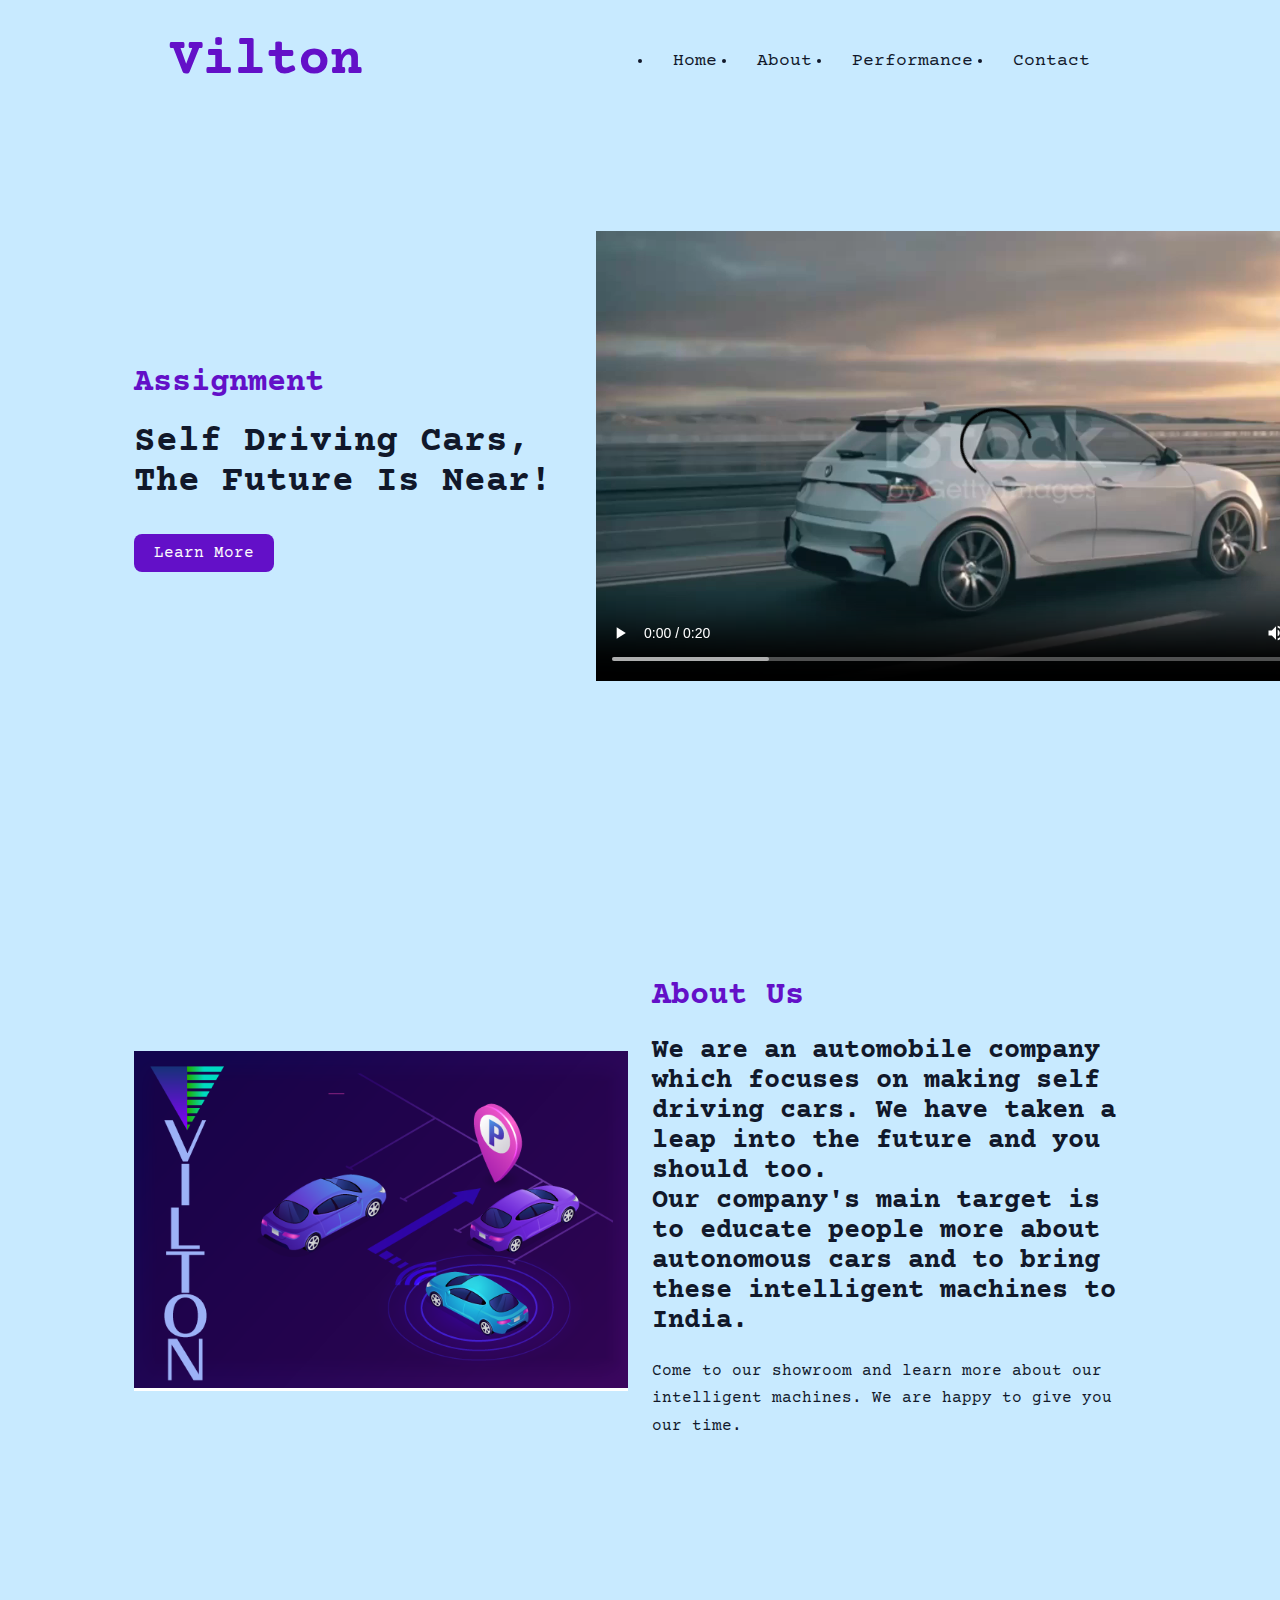
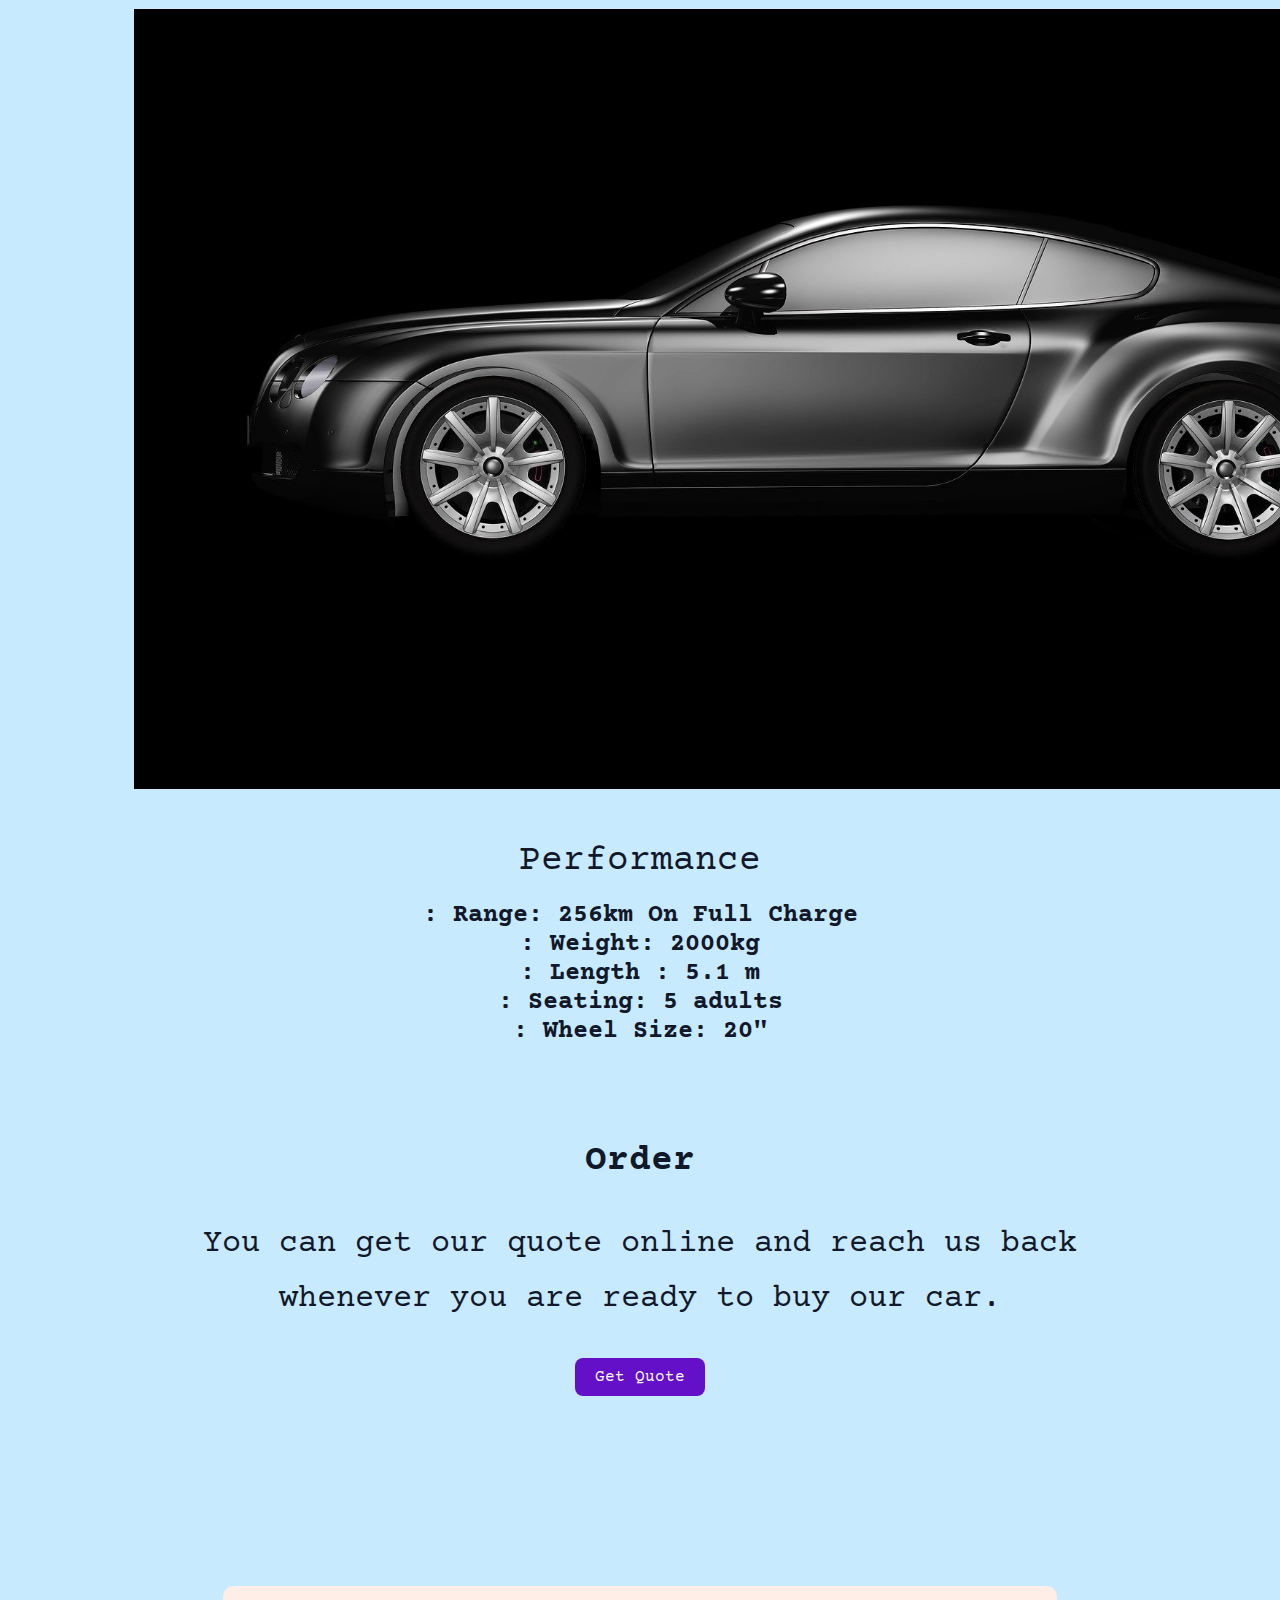
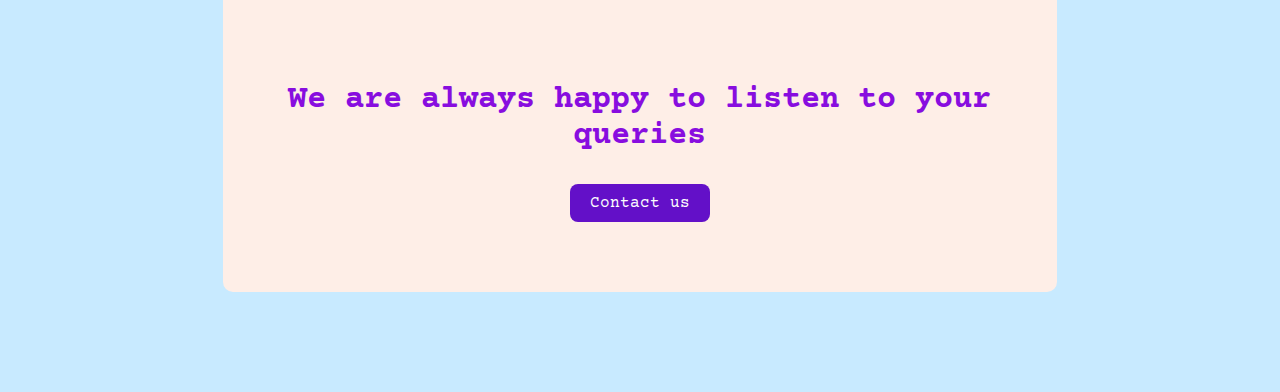
==== index2.html @ ff30acf2 "Add files via upload" ====
<!DOCTYPE html>
<html>
    <head>
        <meta charset ="utf-8"/>
        <meta name="viewport" content="width=device-width,initial-scale=1.0"/>
        <title>Vilton</title>
        <link rel="stylesheet" type ="text/css" href="index2.css"/>
        <link rel="preconnect" href="https://fonts.googleapis.com">
        <link rel="preconnect" href="https://fonts.gstatic.com" crossorigin>
        <link href="https://fonts.googleapis.com/css2?family=Courier+Prime&display=swap" rel="stylesheet">
    </head>
    <body>
        <header>
            <a href="#" class="logo">Vilton</a>
            <div class="bx bx-menu" id="menu-icon"></div>
            <u1 class="navbar">
                <li><a href="#home">Home</a></li>
                <li><a href="#about">About</a></li>
                <li><a href="#performance">Performance</a></li>
                <li><a href="#contact">Contact</a></li>
            </u1>
        </header>

        <section class="home" id="home">
            <div class="home-text">
                <h1>Assignment</h1>
                <h2>Self Driving Cars,<br> The Future Is Near!</h2>
                <a href="#" class="btn"> Learn More</a>
            </div>
            <div class="home-vid">
                <video width="800" controls>
                <source src="car-driving.mp4" type="video/mp4">
                </video>
            </div>
        </section>

            <section class="about" id="about">
                <div class="about-img">
                    <img src="bg.png">
                </div>
                <div class="about-text">
                    <span>About Us</span>
                    <h2>We are an automobile company which focuses on making self driving cars. We have taken a leap into the future and you should too.<br> 
                    Our company's main target is to educate people more about autonomous cars and to bring these intelligent machines to India.</h2>
                    <p>Come to our showroom and learn more about our intelligent machines. We are happy to give you our time.</p>
                </div>   
            </section>
            <section class="performance" id="performance">
                <div class="heading">
                    <body>
                    <img src="car-bg.jpg">
                    <span><br>Performance</span>
                    <h2>: Range: 256km On Full Charge<br>
                    : Weight: 2000kg<br>
                    : Length : 5.1 m <br>
                    : Seating: 5 adults<br>
                    : Wheel Size: 20"</h2>
                </body>
                </div>
                    <div class="s-box">
                        <img src="">
                        <h3>Order</h3> 
                        <p>You can get our quote online and reach us back whenever you are ready to buy our car.</p>
                        <a href="#" class="btn">Get Quote</a>
                    </div>
            </section>

            <section class="contact" id="contact">
                <h2> We are always happy to listen to your queries</h2>
                <a href="#" class="btn">Contact us</a> 
            </section>
    </body>
</html>
---- index2.css ----
*{
    padding:0;
    margin: 90;
    box-sizing:border-box ;
    font-family: 'Courier Prime', monospace;
    scroll-behavior:smooth;
    list-style:disc;
    text-decoration:none;
 }
 :root {
     --main-color:#6310c8;
     --text-color:rgb(17, 24, 42);
     --bg-color:#c8eaff;
     --big-font: 2rem;
     --h2-font:2.25rem;
     --p-font:0.9rem;
 }
 *::selection{
     background: var(--main-color);
     color:rgb(17, 12, 12);
 }
 body{
     color: var(--text-color);
     background: var(--bg-color);
 }
 header{
     position:fixed;
     top: 0;
     right: 0;
     width: 100%;
     z-index:1000;
     display: flex;
     align-items: center;
     justify-content: space-between;
     padding: 30px 170px;
     background: var(--bg-color);
 }
 .logo{
     color: var(--main-color);
     font-weight:600 ;
     font-size: 3.4rem;
 }
 .navbar{
     display:flex;
 }
 .navbar a{
     color: var(--text-color);
     font-size:1.1rem ;
     padding: 10px 20px;
     font-weight: 500;
 }
 .navbar a:hover{
     color: var(--main-color);
     transition: .4s;
 }
 #menu-icon{
     font-size:2rem;
     cursor: pointer;
     display: none;
 }
 section{
     padding: 70px 10%;
 }
 .home{
     width:100%;
     min-height: 100vh;
     display:grid;
     grid-template-columns: repeat(2,1fr);
     grid-gap:2.5rem;
     align-items: center;
 }
 .home-vid{
     max-width: 100%;
     width: 550px;
     height: auto; 
 }
 .home-text h1{
     height:fit-content;
     font-size: var(--big-font);
     color: var(--main-color);
 }
 .home-text h2{
     font-size: var(--h2-font);
     margin: 1rem 0 2rem;
 }
 .btn{
     display: inline-block;
     padding: 10px 20px;
     background:var(--main-color);
     color: rgb(253, 253, 253);
     border-radius: 0.5rem;
 }
 .btn:hover{
     transform: scale(1.2) translateY(8px);
     transition: .4s;
 }
 .about{
     display: grid;
     grid-template-columns: repeat(2,2fr);
     grid-gap: 1.5rem;
     align-items: center;
 }
 .about-img img{
     max-width: 100%;
     width: 800px;
     height: auto;
 }
 .about-text span{
     color: var(--main-color);
     font-weight: 600;
     font-size: var(--big-font);
 }
 .about-text h2{
     font-size:20pt;
 }
 .about-text p{
     margin: 0.8rem 0 1.8rem;
     line-height:1.7 ;
 }
 .heading {
     font-size: var(--h2-font);
     text-align: center;
 }
.heading img{
    display: run-in;
    width: 1400px;
    height: 780px;
    margin-left: none;
}
 .heading-span{
     font-size: var(--h2-font);
     color: var(--main-color);
     font-weight: 600;
 }
 .heading h2{
     font-size:25px;
     color:var(--text-color);
 }
 .s-box{
    text-align: center;
    padding:20px 30px;
 }
 .s-box img{
     position: relative;
     width: 720px;
 }
 .s-box p{
     font-size: var(--big-font);
     line-height: 1.7;
 }
 .s-box h3{
     font-size: var(--h2-font);
 }
 .contact{
     background: #feeee7;
     padding: 70px 0;
     text-align: center;
     width: 66%;
     margin:100px auto;
     border-radius: 10px;
 }
 .contact h2{
     font-size: 2rem;
     color: #880ddf;
     margin-bottom: 30px;
 
 }
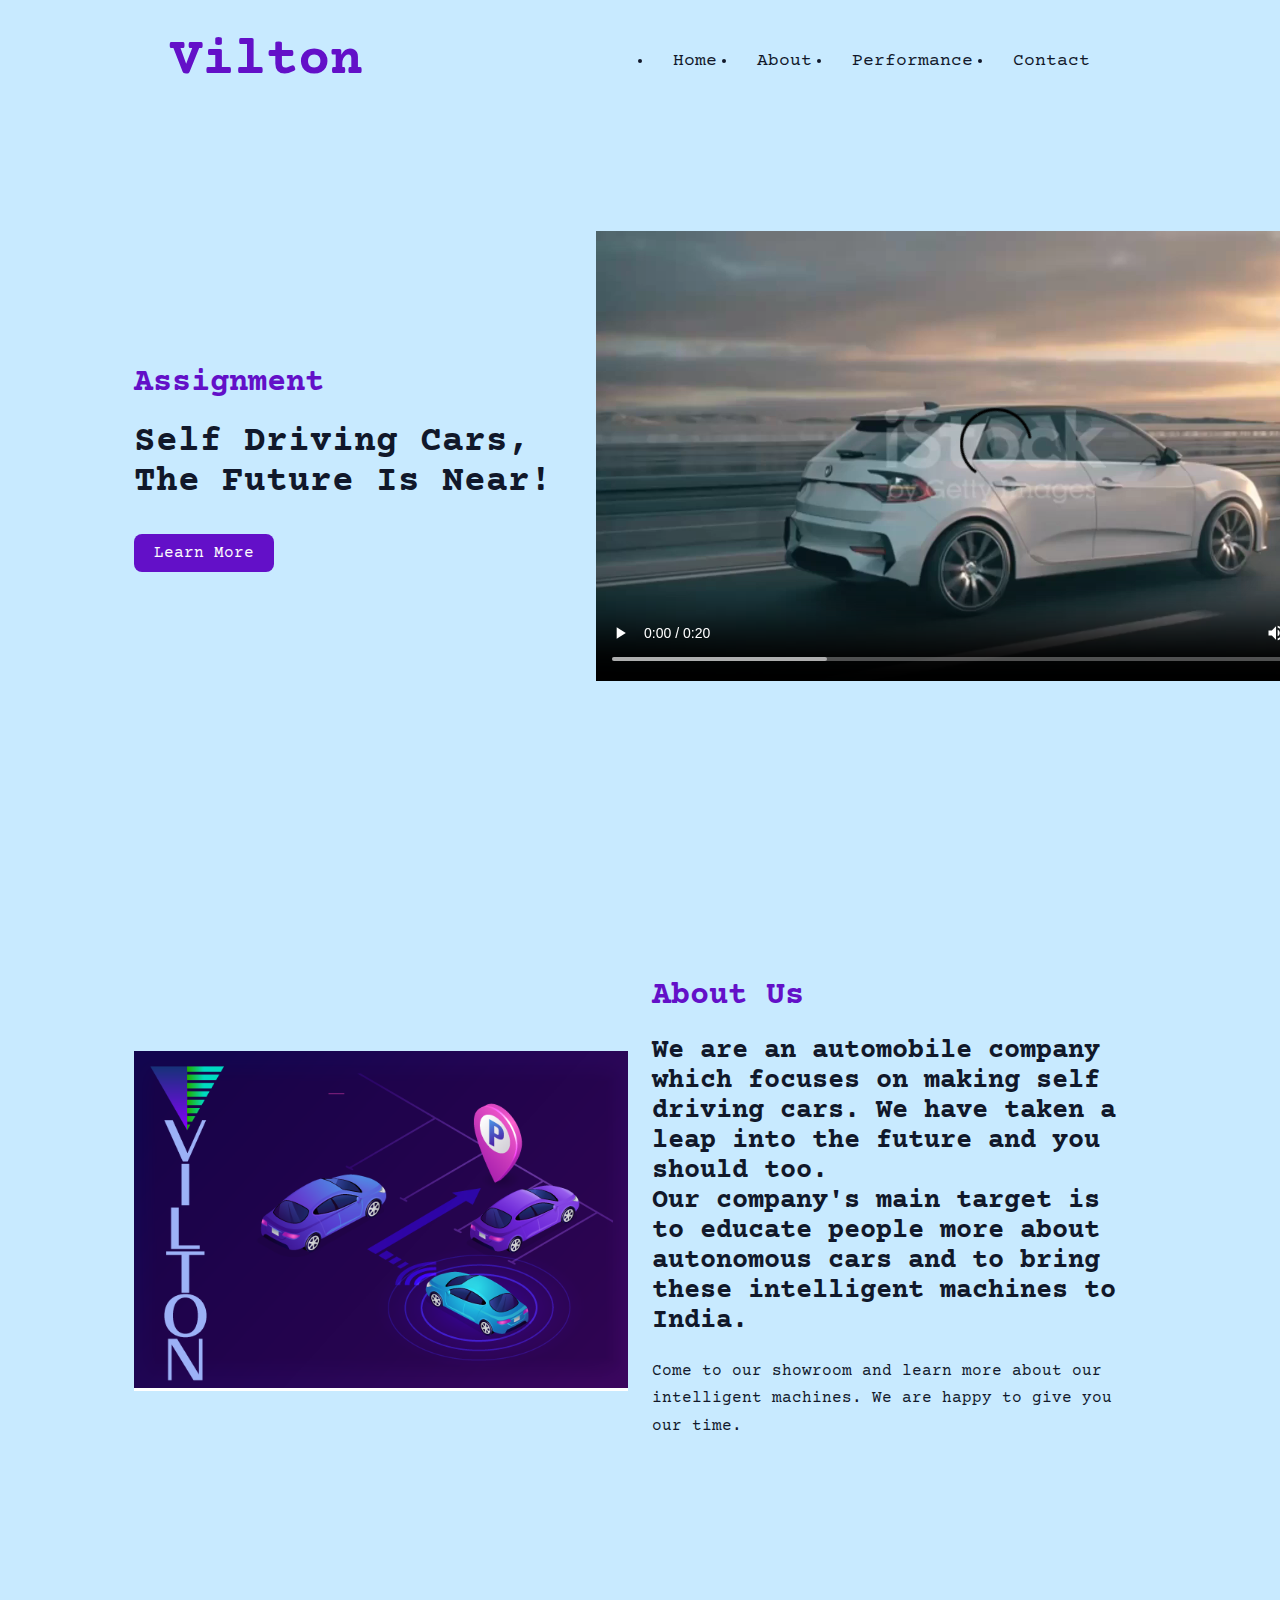
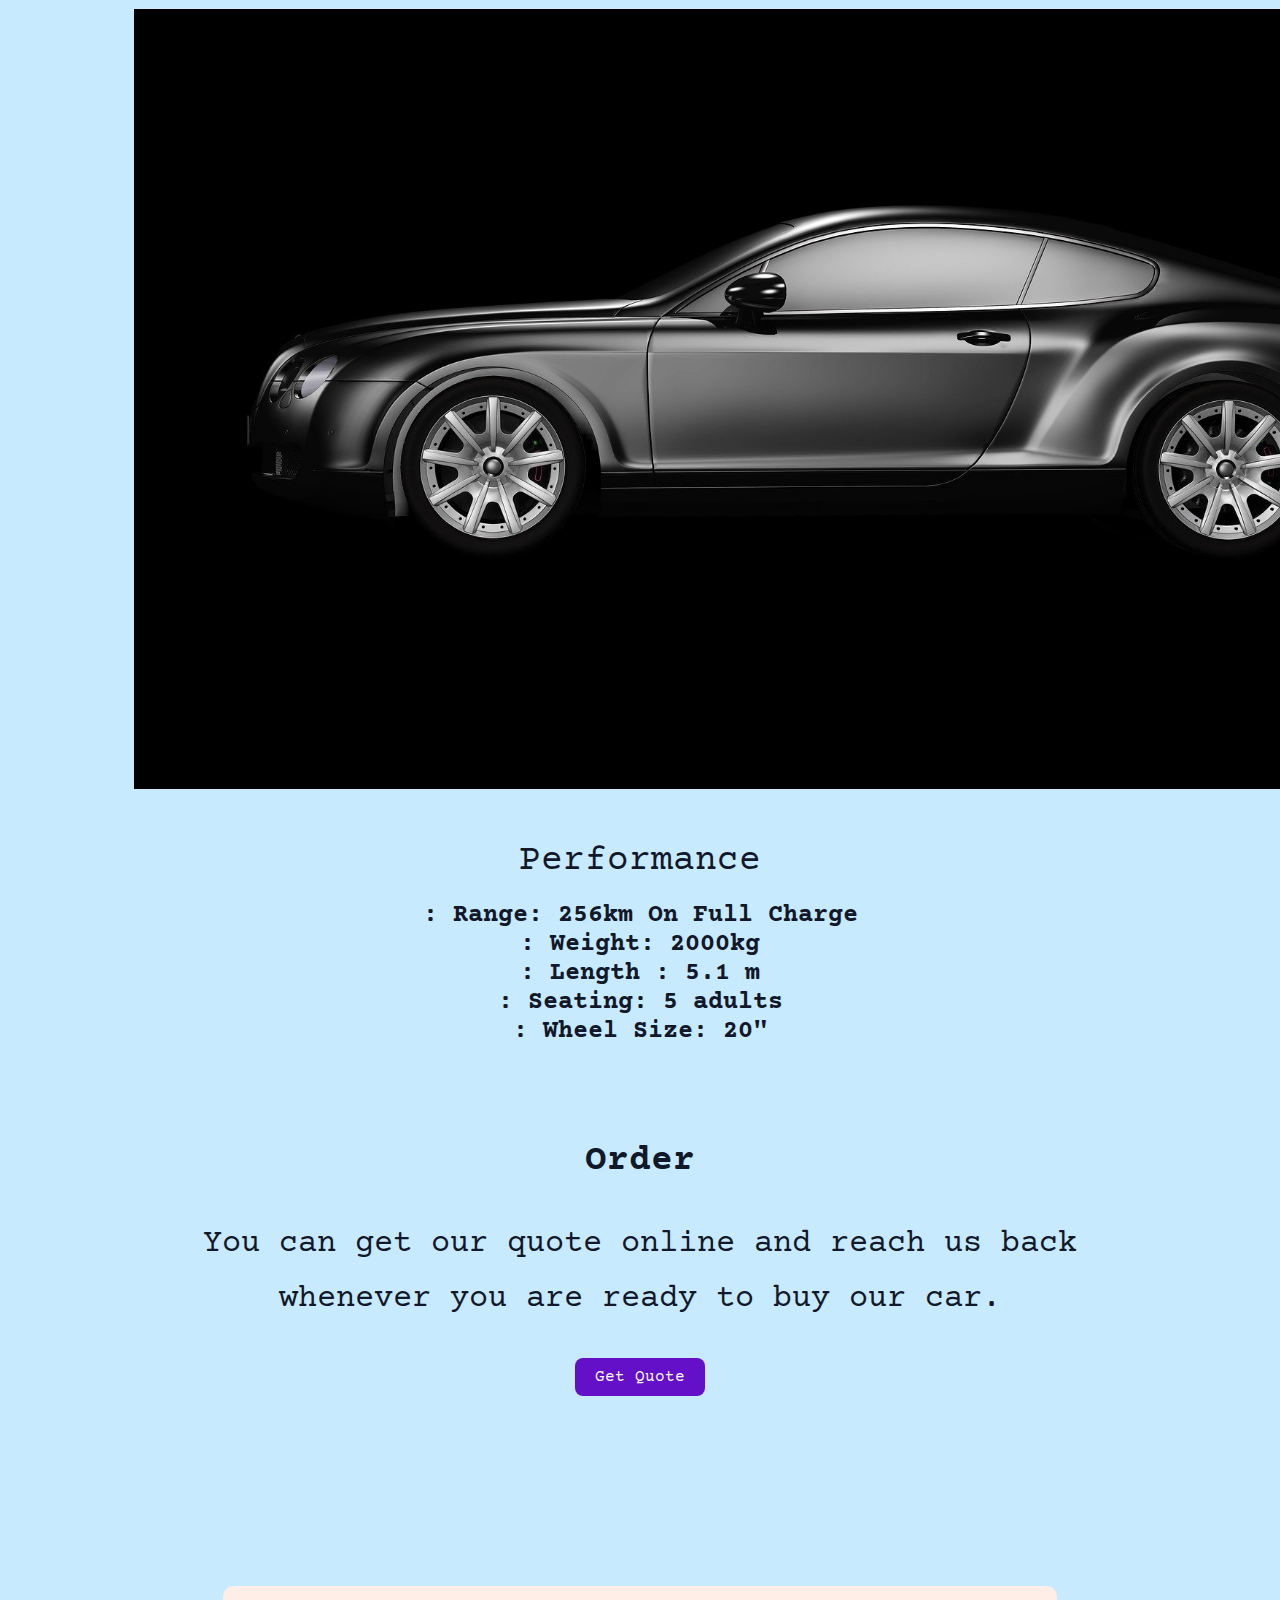
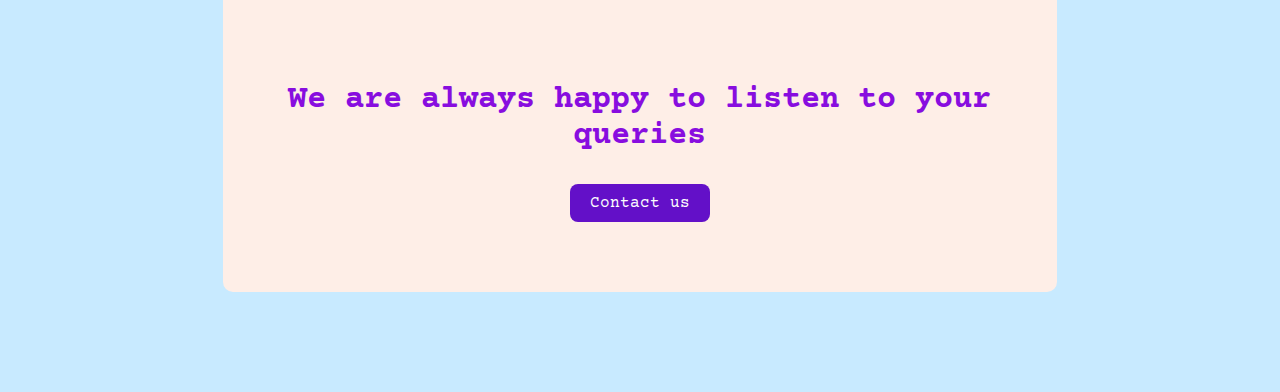
==== commit ba96e263: "Update index2.html" ====
--- a/index2.html
+++ b/index2.html
@@ -4,7 +4,7 @@
         <meta charset ="utf-8"/>
         <meta name="viewport" content="width=device-width,initial-scale=1.0"/>
         <title>Vilton</title>
-        <link rel="stylesheet" type ="text/css" href="index2.css"/>
+        <link rel="stylesheet" type ="text/css" href="./index2-vilton-cars.css"/>
         <link rel="preconnect" href="https://fonts.googleapis.com">
         <link rel="preconnect" href="https://fonts.gstatic.com" crossorigin>
         <link href="https://fonts.googleapis.com/css2?family=Courier+Prime&display=swap" rel="stylesheet">
@@ -70,4 +70,4 @@
                 <a href="#" class="btn">Contact us</a> 
             </section>
     </body>
-</html>+</html>
--- a/index2-vilton-cars.css
+++ b/index2-vilton-cars.css
@@ -0,0 +1,168 @@
+*{
+    padding:0;
+    margin: 90;
+    box-sizing:border-box ;
+    font-family: 'Courier Prime', monospace;
+    scroll-behavior:smooth;
+    list-style:disc;
+    text-decoration:none;
+ }
+ :root {
+     --main-color:#6310c8;
+     --text-color:rgb(17, 24, 42);
+     --bg-color:#c8eaff;
+     --big-font: 2rem;
+     --h2-font:2.25rem;
+     --p-font:0.9rem;
+ }
+ *::selection{
+     background: var(--main-color);
+     color:rgb(17, 12, 12);
+ }
+ body{
+     color: var(--text-color);
+     background: var(--bg-color);
+ }
+ header{
+     position:fixed;
+     top: 0;
+     right: 0;
+     width: 100%;
+     z-index:1000;
+     display: flex;
+     align-items: center;
+     justify-content: space-between;
+     padding: 30px 170px;
+     background: var(--bg-color);
+ }
+ .logo{
+     color: var(--main-color);
+     font-weight:600 ;
+     font-size: 3.4rem;
+ }
+ .navbar{
+     display:flex;
+ }
+ .navbar a{
+     color: var(--text-color);
+     font-size:1.1rem ;
+     padding: 10px 20px;
+     font-weight: 500;
+ }
+ .navbar a:hover{
+     color: var(--main-color);
+     transition: .4s;
+ }
+ #menu-icon{
+     font-size:2rem;
+     cursor: pointer;
+     display: none;
+ }
+ section{
+     padding: 70px 10%;
+ }
+ .home{
+     width:100%;
+     min-height: 100vh;
+     display:grid;
+     grid-template-columns: repeat(2,1fr);
+     grid-gap:2.5rem;
+     align-items: center;
+ }
+ .home-vid{
+     max-width: 100%;
+     width: 550px;
+     height: auto; 
+ }
+ .home-text h1{
+     height:fit-content;
+     font-size: var(--big-font);
+     color: var(--main-color);
+ }
+ .home-text h2{
+     font-size: var(--h2-font);
+     margin: 1rem 0 2rem;
+ }
+ .btn{
+     display: inline-block;
+     padding: 10px 20px;
+     background:var(--main-color);
+     color: rgb(253, 253, 253);
+     border-radius: 0.5rem;
+ }
+ .btn:hover{
+     transform: scale(1.2) translateY(8px);
+     transition: .4s;
+ }
+ .about{
+     display: grid;
+     grid-template-columns: repeat(2,2fr);
+     grid-gap: 1.5rem;
+     align-items: center;
+ }
+ .about-img img{
+     max-width: 100%;
+     width: 800px;
+     height: auto;
+ }
+ .about-text span{
+     color: var(--main-color);
+     font-weight: 600;
+     font-size: var(--big-font);
+ }
+ .about-text h2{
+     font-size:20pt;
+ }
+ .about-text p{
+     margin: 0.8rem 0 1.8rem;
+     line-height:1.7 ;
+ }
+ .heading {
+     font-size: var(--h2-font);
+     text-align: center;
+ }
+.heading img{
+    display: run-in;
+    width: 1400px;
+    height: 780px;
+    margin-left: none;
+}
+ .heading-span{
+     font-size: var(--h2-font);
+     color: var(--main-color);
+     font-weight: 600;
+ }
+ .heading h2{
+     font-size:25px;
+     color:var(--text-color);
+ }
+ .s-box{
+    text-align: center;
+    padding:20px 30px;
+ }
+ .s-box img{
+     position: relative;
+     width: 720px;
+ }
+ .s-box p{
+     font-size: var(--big-font);
+     line-height: 1.7;
+ }
+ .s-box h3{
+     font-size: var(--h2-font);
+ }
+ .contact{
+     background: #feeee7;
+     padding: 70px 0;
+     text-align: center;
+     width: 66%;
+     margin:100px auto;
+     border-radius: 10px;
+ }
+ .contact h2{
+     font-size: 2rem;
+     color: #880ddf;
+     margin-bottom: 30px;
+ 
+ }
+ 
